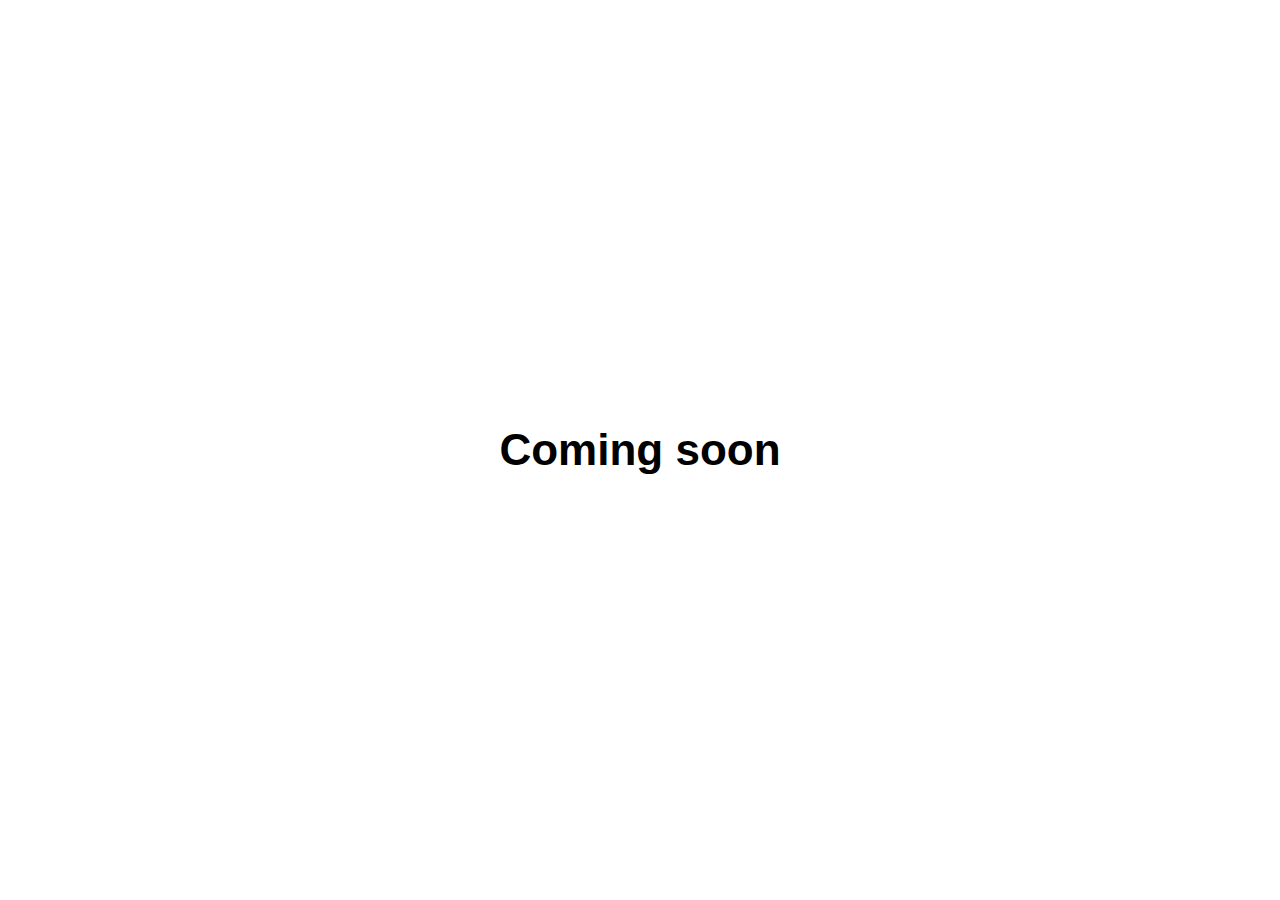
==== public/index.html @ 84a799cb "Add the first serious skeleton" ====
<!DOCTYPE html>
<html>
  <head>
    <meta charset='utf-8'>

    <meta property='og:title' content='Gray &middot; A Mac App To Change The Appearance of Apps' />
    <meta property='og:description' content='Gray is an app that helps set the perfect balance between light and dark.' />
    <meta property='og:url' content='http://usegray.com' />
    <meta property='og:type' content='website' />
    <meta property='og:image' content='http://usegray.com/images/' />

    <meta name='viewport' content='width=device-width, initial-scale=1, shrink-to-fit=no, user-scalable=no, viewport-fit=cover'>
    <meta name='author' content='Ramon Gilabert'>
    <meta name='designer' content='Ramon Gilabert'>
    <meta name='description' content='Gray is an app that helps set the perfect balance between light and dark.'>
    <meta name='subject' content='Application'>
    <meta name='url' content='http://usegray.com'>
    <meta name='distribution' content='Global'>
    <meta name='rating' content='General'>
    <meta name='twitter:card' content='summary_large_image' />
    <meta name='twitter:creator' content='@RamonGilabert' />

    <!-- <link rel='icon' href='./images/general/favicon.ico'> -->
    <link rel='stylesheet' type='text/css' href='./css/index.css' />
    <link rel='stylesheet' type='text/css' href='./css/typography.css' />
    <script src='./js/horisont.js'></script>
    <script src='./js/main.js'></script>
    <title>Gray</title>
  </head>
  <body>
    <div class='page'>
      <h1 class='page-title'>Ramon Gilabert &amp;middot; Product Designer</h1>
      <nav></nav>
		  <div class='hero'>
        <h2>Coming soon</h2>
		  </div>
    </div>
  </body>
</html>
---- public/css/index.css ----
*, html {
  margin: 0;
  padding: 0;
  outline: 0;
}

html, body {
  margin: 0 auto;
  background-color: background-color;
}

button {
  text-decoration: none;
  border: 0px;
  background-color: transparent;
  cursor: pointer;
}

button:focus {
  outline: 0;
}

.email {
  cursor: pointer;
}

.page-title {
  position: absolute;
  width: 1px;
  height: 1px;
  top: 0;
  left: 0;
  clip: rect(0, 1px, 1px, 0);
}
---- public/css/typography.css ----
body {
  font-family: -apple-system, BlinkMacSystemFont, 
  "Segoe UI", Roboto, Helvetica, Arial, sans-serif, 
  "Apple Color Emoji", "Segoe UI Emoji", "Segoe UI Symbol";
}

h2 {
  font-size: 44px;
  font-weight: bold;
  position: absolute;
  margin-left: 50vw;
  margin-top: 50vh;
  transform: translate(-50%, -50%);
}
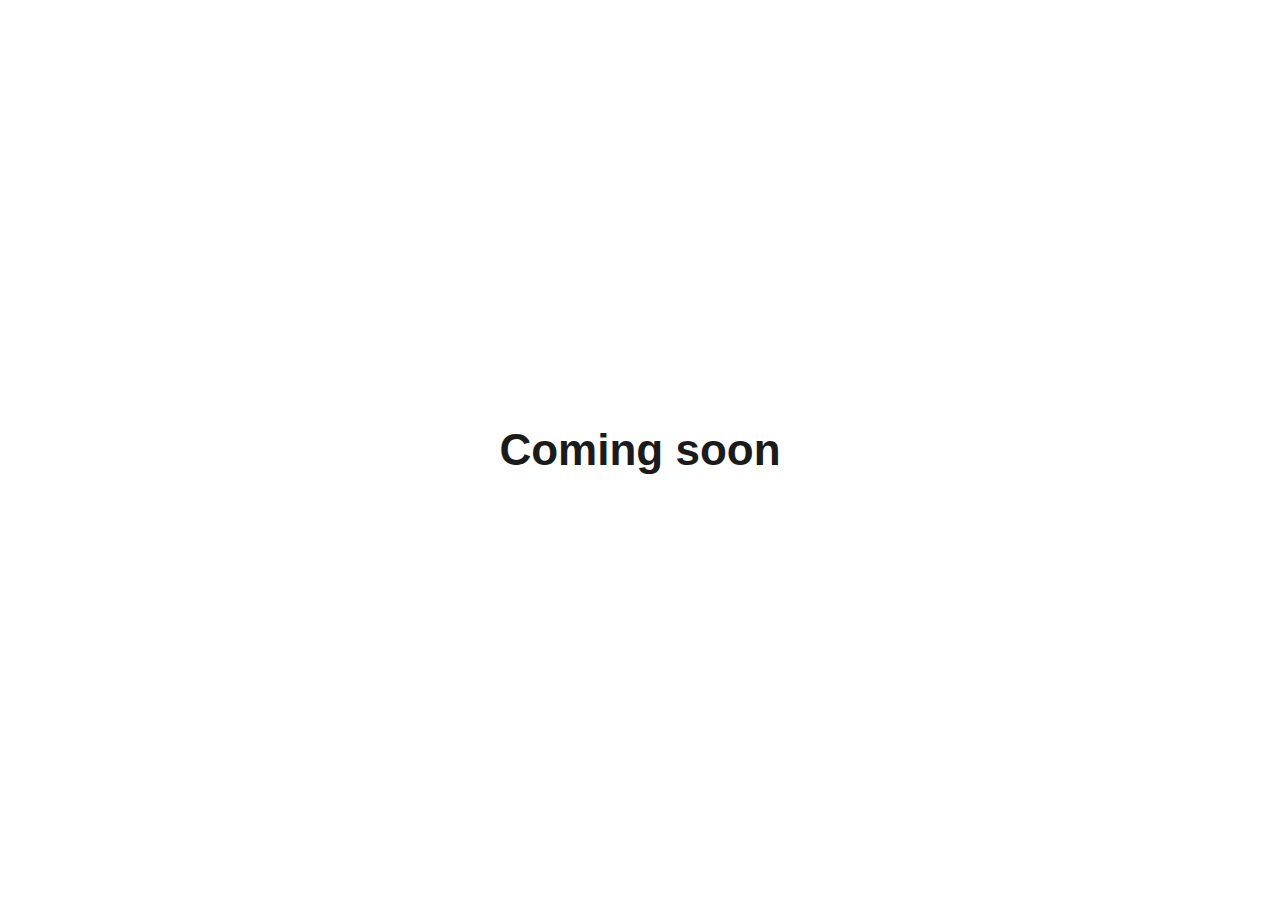
==== commit 3ae1d6ff: "Add a fixed background" ====
--- a/public/index.html
+++ b/public/index.html
@@ -23,12 +23,14 @@
     <!-- <link rel='icon' href='./images/general/favicon.ico'> -->
     <link rel='stylesheet' type='text/css' href='./css/index.css' />
     <link rel='stylesheet' type='text/css' href='./css/typography.css' />
+    <link rel='stylesheet' type='text/css' href='./css/home.css' />
     <script src='./js/horisont.js'></script>
     <script src='./js/main.js'></script>
     <title>Gray</title>
   </head>
   <body>
     <div class='page'>
+      <div class='gradient'></div>
       <h1 class='page-title'>Ramon Gilabert &amp;middot; Product Designer</h1>
       <nav></nav>
 		  <div class='hero'>
--- a/public/css/typography.css
+++ b/public/css/typography.css
@@ -7,6 +7,7 @@
 h2 {
   font-size: 44px;
   font-weight: bold;
+  color: #1B1B1B;
   position: absolute;
   margin-left: 50vw;
   margin-top: 50vh;
--- a/public/css/home.css
+++ b/public/css/home.css
@@ -0,0 +1,38 @@
+*, html {
+  margin: 0;
+  padding: 0;
+  outline: 0;
+}
+
+html, body {
+  margin: 0 auto;
+  background-color: background-color;
+}
+
+button {
+  text-decoration: none;
+  border: 0px;
+  background-color: transparent;
+  cursor: pointer;
+}
+
+button:focus {
+  outline: 0;
+}
+
+body {
+  background-image: linear-gradient(#EFEFF0, #D8E4F0);
+}
+
+.email {
+  cursor: pointer;
+}
+
+.page-title {
+  position: absolute;
+  width: 1px;
+  height: 1px;
+  top: 0;
+  left: 0;
+  clip: rect(0, 1px, 1px, 0);
+}
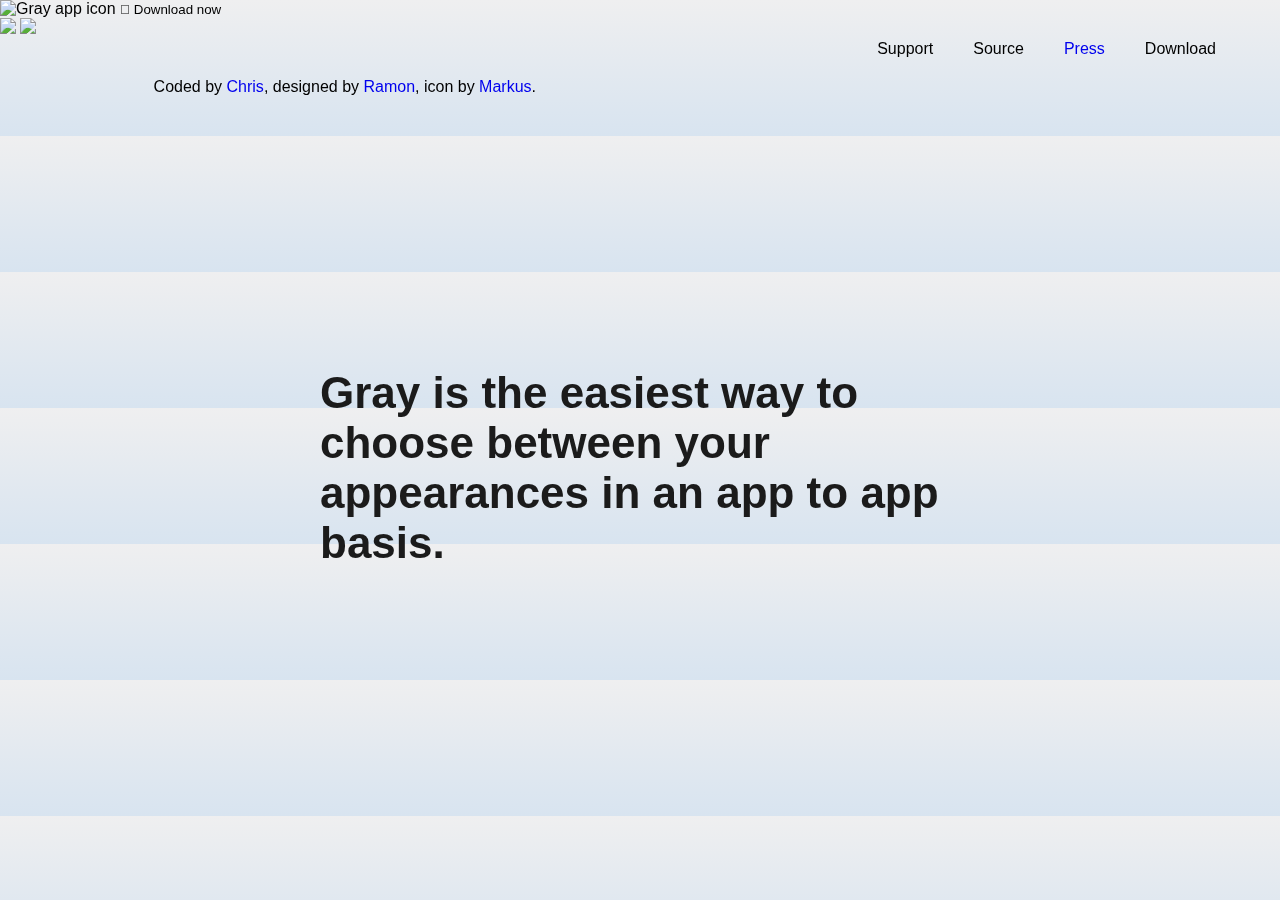
==== commit 09fdfe2f: "Add the link to press" ====
--- a/public/index.html
+++ b/public/index.html
@@ -22,6 +22,7 @@
 
     <!-- <link rel='icon' href='./images/general/favicon.ico'> -->
     <link rel='stylesheet' type='text/css' href='./css/index.css' />
+    <link rel='stylesheet' type='text/css' href='./css/color.css' />
     <link rel='stylesheet' type='text/css' href='./css/typography.css' />
     <link rel='stylesheet' type='text/css' href='./css/home.css' />
     <script src='./js/horisont.js'></script>
@@ -31,11 +32,33 @@
   <body>
     <div class='page'>
       <div class='gradient'></div>
-      <h1 class='page-title'>Ramon Gilabert &amp;middot; Product Designer</h1>
-      <nav></nav>
-		  <div class='hero'>
-        <h2>Coming soon</h2>
-		  </div>
+      <div class='rectangles'>
+        <div class='top'></div>
+        <div class='bottom'></div>
+      </div>
+      <h1 class='page-title'>Gray &middot; Change your theme from light to dark</h1>
+      <div class='content'>
+        <nav>
+          <a>Support</a>
+          <a>Source</a>
+          <a href='press.html'>Press</a>
+          <a class='download'>Download</a>
+        </nav>
+        <div class='middle'>
+          <div class='explanation'>
+            <img src='./images/general/icon.svg' alt='Gray app icon'>
+            <h2><span class='gray'>Gray</span> is the easiest way to choose between your appearances in an app to app basis.</h2>
+            <button class='squircle'><span>&#63743;</span> Download now</button>
+          </div>
+          <div class='images'>
+            <img class='dark' src='./images/home/dark.png'>
+            <img class='light' src='./images/home/light.png'>
+          </div>
+        </div>
+        <div class='credits'>
+          <p>Coded by <a href='#'>Chris</a>, designed by <a href='#'>Ramon</a>, icon by <a href='#'>Markus</a>.</p>
+        </div>
+      </div>
     </div>
   </body>
 </html>
--- a/public/css/index.css
+++ b/public/css/index.css
@@ -6,7 +6,6 @@
 
 html, body {
   margin: 0 auto;
-  background-color: background-color;
 }
 
 button {
@@ -24,6 +23,14 @@
   cursor: pointer;
 }
 
+.gradient {
+  width: 100vw;
+  height: 100vh;
+  position: fixed;
+  top: 0;
+  z-index: -1;
+}
+
 .page-title {
   position: absolute;
   width: 1px;
@@ -33,4 +40,58 @@
   clip: rect(0, 1px, 1px, 0);
 }
 
+nav {
+  position: absolute;
+  display: flex;
+  justify-content: flex-end;
+  top: 40px;
+  right: 64px;
+}
 
+nav a {
+  margin-left: 40px;
+  cursor: pointer;
+  text-decoration: none;
+  border: none;
+}
+
+.credits {
+  margin-top: 40px;
+  margin-left: 12%;
+  padding-bottom: 40px;
+}
+
+.credits a {
+  cursor: pointer;
+  text-decoration: none;
+  border: 0px;
+}
+
+.rectangles {
+  width: 100vw;
+  height: 100vh;
+  position: fixed;
+  z-index: 0;
+}
+
+.rectangles .top {
+  position: absolute;
+  left: -232px;
+  top: -320px;
+  width: 500px;
+  height: 500px;
+  opacity: 0.1;
+  border-radius: 156px;
+  transform: rotate(-14deg);
+}
+
+.rectangles .bottom {
+  position: absolute;
+  right: -232px;
+  bottom: -280px;
+  width: 720px;
+  height: 720px;
+  opacity: 0.15;
+  border-radius: 248px;
+  transform: rotate(21deg);
+}
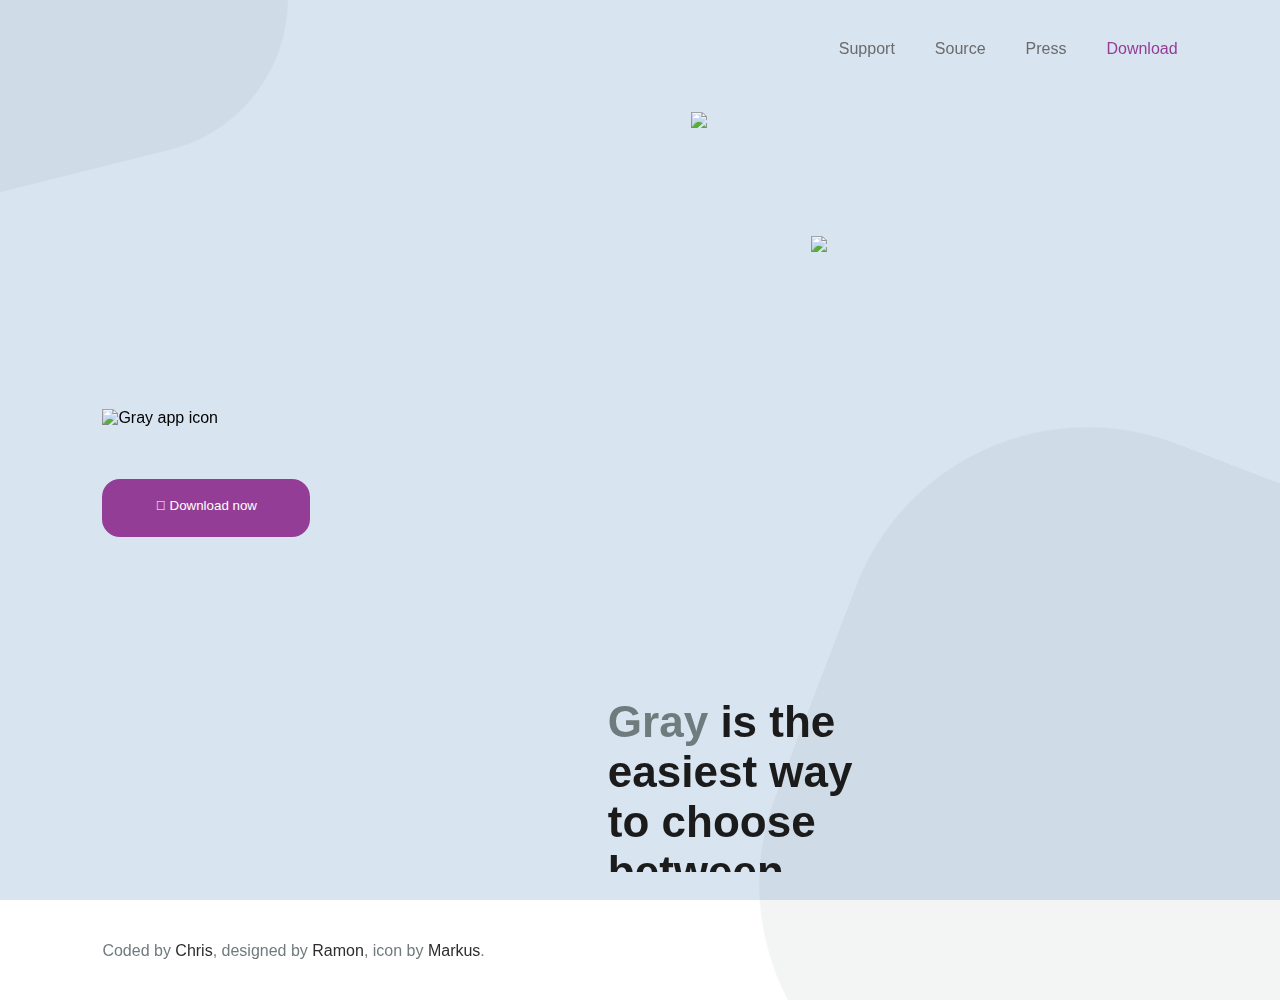
==== commit 285ced80: "Add the transition in the background" ====
--- a/public/index.html
+++ b/public/index.html
@@ -39,16 +39,16 @@
       <h1 class='page-title'>Gray &middot; Change your theme from light to dark</h1>
       <div class='content'>
         <nav>
-          <a>Support</a>
-          <a>Source</a>
-          <a href='press.html'>Press</a>
-          <a class='download'>Download</a>
+          <a class='link email'>Support</a>
+          <a class='link' href='https://github.com/zenangst/Gray'>Source</a>
+          <a class='link' href='press.html'>Press</a>
+          <a class='download' href='#'>Download</a>
         </nav>
         <div class='middle'>
           <div class='explanation'>
-            <img src='./images/general/icon.svg' alt='Gray app icon'>
+            <img class='icon' src='./images/general/icon.svg' alt='Gray app icon'>
             <h2><span class='gray'>Gray</span> is the easiest way to choose between your appearances in an app to app basis.</h2>
-            <button class='squircle'><span>&#63743;</span> Download now</button>
+            <button class='download-now' href='#'><span>&#63743;</span> Download now</button>
           </div>
           <div class='images'>
             <img class='dark' src='./images/home/dark.png'>
--- a/public/css/index.css
+++ b/public/css/index.css
@@ -41,11 +41,10 @@
 }
 
 nav {
-  position: absolute;
   display: flex;
   justify-content: flex-end;
-  top: 40px;
-  right: 64px;
+  margin-top: 40px;
+  margin-right: 8%;
 }
 
 nav a {
@@ -57,7 +56,7 @@
 
 .credits {
   margin-top: 40px;
-  margin-left: 12%;
+  margin-left: 8%;
   padding-bottom: 40px;
 }
 
@@ -71,7 +70,7 @@
   width: 100vw;
   height: 100vh;
   position: fixed;
-  z-index: 0;
+  z-index: -1;
 }
 
 .rectangles .top {
@@ -80,7 +79,7 @@
   top: -320px;
   width: 500px;
   height: 500px;
-  opacity: 0.1;
+  opacity: 0.08;
   border-radius: 156px;
   transform: rotate(-14deg);
 }
@@ -91,7 +90,7 @@
   bottom: -280px;
   width: 720px;
   height: 720px;
-  opacity: 0.15;
+  opacity: 0.08;
   border-radius: 248px;
   transform: rotate(21deg);
 }
--- a/public/css/color.css
+++ b/public/css/color.css
@@ -0,0 +1,83 @@
+nav a {
+  color: #6A6B6C;
+}
+
+nav a.darken {
+  color: #F1F1F1;
+}
+
+nav .download {
+  color: #943D96;
+}
+
+nav .download.darken {
+  color: #FCB827;
+}
+
+h2 {
+	color: #2D2D2D;
+}
+
+h2.darken {
+	color: #F1F1F1;
+}
+
+h2 span {
+	color: #6F7B7D;
+}
+
+h2 span.darken {
+	color: #9FA3A4;
+}
+
+button {
+	background-color: #943D96;
+	color: #FFFFFF;
+}
+
+button.darken {
+	background-color: #FCB827;
+	color: #FFFFFF;
+}
+
+.gradient {
+  /*background: linear-gradient(#EFEFF0, #D8E4F0);*/
+  background: #D8E4F0;
+}
+
+.gradient.darken {
+	/*background: linear-gradient(#1E2127, #0A0B0D);*/
+	background: #131417;
+}
+
+.credits p {
+	color: #6F7B7D;
+}
+
+.credits p.darken {
+	color: #F1F1F1;
+}
+
+.credits a {
+	color: #2D2D2D;
+}
+
+.credits a.darken {
+	color: #FCB827;
+}
+
+.rectangles .top {
+	background: #6C6D6F;
+}
+
+.rectangles .top.darken {
+	background: #D8E4F0;
+}
+
+.rectangles .bottom {
+  background: #6C6D6F;
+}
+
+.rectangles .bottom.darken {
+  background: #D8E4F0;
+}
--- a/public/css/home.css
+++ b/public/css/home.css
@@ -1,38 +1,73 @@
-*, html {
-  margin: 0;
-  padding: 0;
-  outline: 0;
+.page {
+  position: relative;
 }
 
-html, body {
+.content {
+  display: flex;
+  flex-direction: column;
+  align-content: space-between;
+  justify-content: space-between;
+  min-height: 1000px;
+  min-width: 1200px;
+  max-width: 1460px;
+  height: 100vh;
   margin: 0 auto;
-  background-color: background-color;
 }
 
-button {
-  text-decoration: none;
-  border: 0px;
-  background-color: transparent;
-  cursor: pointer;
+.middle {
+  width: 100%;
+  display: flex;
+  overflow: hidden;
+  align-items: center;
+  justify-content: space-between;
+  margin: 0 auto;
+  margin-top: 24px;
 }
 
-button:focus {
-  outline: 0;
+.explanation {
+  position: relative;
+  max-width: 620px;
+  width: 70%;
+  margin-left: 8%;
+  margin-top: -3%;
 }
 
-body {
-  background-image: linear-gradient(#EFEFF0, #D8E4F0);
+.explanation img {
+  cursor: pointer;
+  width: 80px;
+  margin-bottom: 20px;
 }
 
-.email {
-  cursor: pointer;
+.explanation button {
+  width: 208px;
+  height: 58px;
+  position: relative;
+  display: block;
+  margin-top: 32px;
+  border-radius: 18px;
+  padding-bottom: 4px;
 }
 
-.page-title {
+.images {
+  position: relative;
+  width: 30%;
+  height: 760px;
+  margin-right: 5.4%;
+}
+
+.images img {
+  width: 400px;
   position: absolute;
-  width: 1px;
-  height: 1px;
-  top: 0;
-  left: 0;
-  clip: rect(0, 1px, 1px, 0);
+  float: right;
+  right: 0;
 }
+
+.images .dark {
+  margin-top: 124px;
+  z-index: 0;
+}
+
+.images .light {
+  z-index: 1;
+  right: 120px;
+}
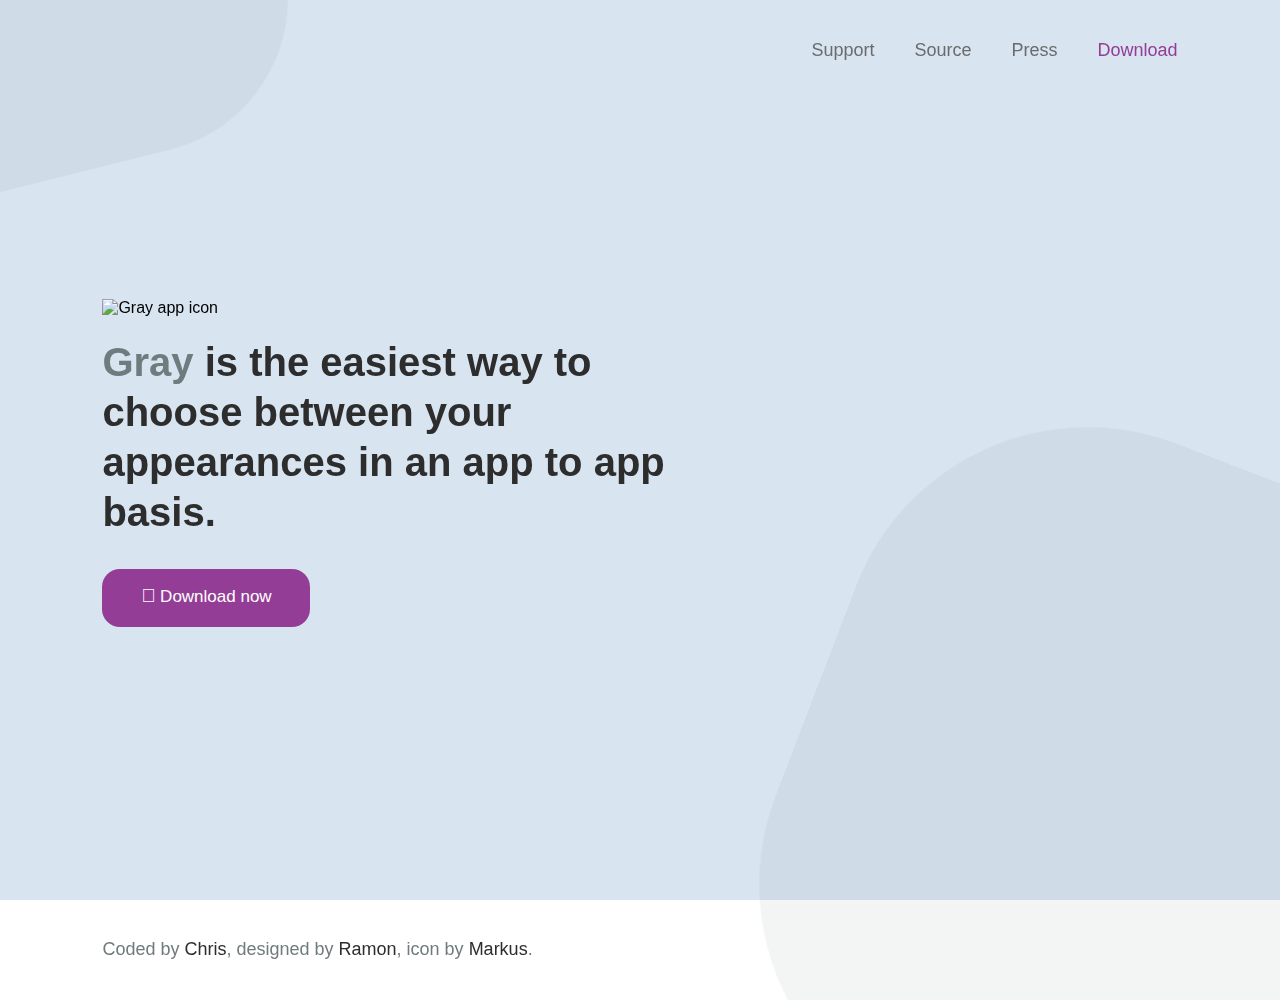
==== commit 38c6adcb: "Add a bit more context" ====
--- a/public/index.html
+++ b/public/index.html
@@ -40,7 +40,7 @@
       <div class='content'>
         <nav>
           <a class='link email'>Support</a>
-          <a class='link' href='https://github.com/zenangst/Gray'>Source</a>
+          <a class='link' href='https://github.com/zenangst/Gray' target='_blank'>Source</a>
           <a class='link' href='press.html'>Press</a>
           <a class='download' href='#'>Download</a>
         </nav>
@@ -51,12 +51,16 @@
             <button class='download-now' href='#'><span>&#63743;</span> Download now</button>
           </div>
           <div class='images'>
-            <img class='dark' src='./images/home/dark.png'>
-            <img class='light' src='./images/home/light.png'>
+<!--             <img class='dark' src='./images/home/dark.png'>
+            <img class='light' src='./images/home/light.png'> -->
+            <div class='app dark'></div>
+            <div class='app light'></div>
           </div>
         </div>
         <div class='credits'>
-          <p>Coded by <a href='#'>Chris</a>, designed by <a href='#'>Ramon</a>, icon by <a href='#'>Markus</a>.</p>
+          <p>Coded by <a href='https://github.com/zenangst' target='_blank'>Chris</a>, designed by 
+            <a href='https://gilabert.design' target='_blank'>Ramon</a>, icon by 
+            <a href='https://dribbble.com/MarkusHalvorsen' target='_blank'>Markus</a>.</p>
         </div>
       </div>
     </div>
--- a/public/css/typography.css
+++ b/public/css/typography.css
@@ -5,11 +5,25 @@
 }
 
 h2 {
-  font-size: 44px;
-  font-weight: bold;
-  color: #1B1B1B;
-  position: absolute;
-  margin-left: 50vw;
-  margin-top: 50vh;
-  transform: translate(-50%, -50%);
+  font-size: 40px;
+  line-height: 50px;
+  font-weight: 600;
 }
+
+nav a {
+  font-size: 18px;
+  font-weight: 500;
+}
+
+button {
+  font-size: 17px;
+}
+
+button span {
+  font-size: 19px;
+}
+
+.credits {
+  font-size: 18px;
+  font-weight: 500;
+}
--- a/public/css/home.css
+++ b/public/css/home.css
@@ -29,7 +29,7 @@
   max-width: 620px;
   width: 70%;
   margin-left: 8%;
-  margin-top: -3%;
+  margin-top: -4.5%;
 }
 
 .explanation img {
@@ -55,19 +55,33 @@
   margin-right: 5.4%;
 }
 
-.images img {
+.images div {
   width: 400px;
+  height: 900px;
   position: absolute;
   float: right;
   right: 0;
+  background-size: 400px 632px;
+  background-repeat: no-repeat;
+  object-fit: cover;
 }
 
 .images .dark {
+  background-image: url('../images/home/dark.png');
   margin-top: 124px;
   z-index: 0;
 }
 
+.images .dark.darken {
+  background-image: url('../images/home/light.png');
+}
+
 .images .light {
+  background-image: url('../images/home/light.png');
   z-index: 1;
   right: 120px;
 }
+
+.images .light.darken {
+  background-image: url('../images/home/dark.png');
+}
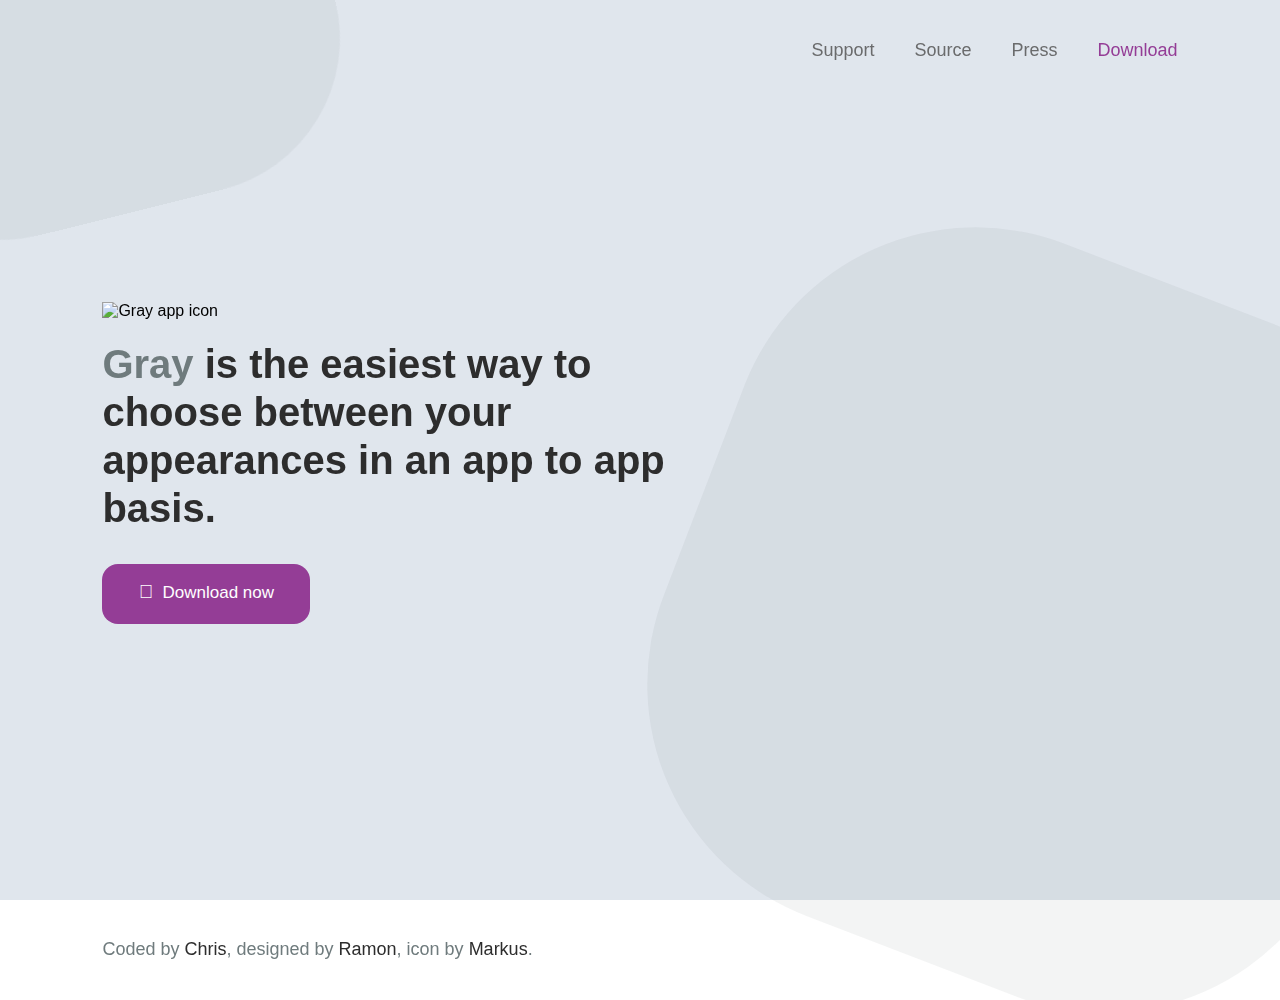
==== commit b932188d: "First iteration" ====
--- a/public/index.html
+++ b/public/index.html
@@ -48,7 +48,7 @@
           <div class='explanation'>
             <img class='icon' src='./images/general/icon.svg' alt='Gray app icon'>
             <h2><span class='gray'>Gray</span> is the easiest way to choose between your appearances in an app to app basis.</h2>
-            <button class='download-now' href='#'><span>&#63743;</span> Download now</button>
+            <button class='download-now' href='#'><span>&#63743;</span>&nbsp; Download now</button>
           </div>
           <div class='images'>
 <!--             <img class='dark' src='./images/home/dark.png'>
--- a/public/css/index.css
+++ b/public/css/index.css
@@ -24,11 +24,15 @@
 }
 
 .gradient {
-  width: 100vw;
-  height: 100vh;
   position: fixed;
   top: 0;
+  right: 0;
+  bottom: 0;
+  left: 0;
   z-index: -1;
+  transform: translate3d(0, 0, 0);
+  backface-visibility: hidden;
+  perspective: 1000;
 }
 
 .page-title {
@@ -75,8 +79,8 @@
 
 .rectangles .top {
   position: absolute;
-  left: -232px;
-  top: -320px;
+  left: -180px;
+  top: -280px;
   width: 500px;
   height: 500px;
   opacity: 0.08;
@@ -86,8 +90,8 @@
 
 .rectangles .bottom {
   position: absolute;
-  right: -232px;
-  bottom: -280px;
+  right: -120px;
+  bottom: -80px;
   width: 720px;
   height: 720px;
   opacity: 0.08;
--- a/public/css/color.css
+++ b/public/css/color.css
@@ -28,6 +28,7 @@
 
 h2 span.darken {
 	color: #9FA3A4;
+	color: #FCB827;
 }
 
 button {
@@ -42,7 +43,7 @@
 
 .gradient {
   /*background: linear-gradient(#EFEFF0, #D8E4F0);*/
-  background: #D8E4F0;
+  background: #E0E6ED;
 }
 
 .gradient.darken {
--- a/public/css/typography.css
+++ b/public/css/typography.css
@@ -6,7 +6,11 @@
 
 h2 {
   font-size: 40px;
-  line-height: 50px;
+  line-height: 48px;
+  font-weight: 600;
+}
+
+h2 span {
   font-weight: 600;
 }
 
--- a/public/css/home.css
+++ b/public/css/home.css
@@ -9,7 +9,7 @@
   justify-content: space-between;
   min-height: 1000px;
   min-width: 1200px;
-  max-width: 1460px;
+  max-width: 1660px;
   height: 100vh;
   margin: 0 auto;
 }
@@ -40,35 +40,36 @@
 
 .explanation button {
   width: 208px;
-  height: 58px;
+  height: 60px;
   position: relative;
   display: block;
   margin-top: 32px;
-  border-radius: 18px;
+  border-radius: 16px;
   padding-bottom: 4px;
 }
 
 .images {
   position: relative;
   width: 30%;
-  height: 760px;
+  height: 900px;
   margin-right: 5.4%;
 }
 
 .images div {
-  width: 400px;
-  height: 900px;
+  margin-top: 40px;
+  width: 522px;
+  height: 1200px;
   position: absolute;
   float: right;
   right: 0;
-  background-size: 400px 632px;
+  background-size: 460px 727px;
   background-repeat: no-repeat;
   object-fit: cover;
 }
 
 .images .dark {
   background-image: url('../images/home/dark.png');
-  margin-top: 124px;
+  margin-top: 144px;
   z-index: 0;
 }
 
@@ -79,7 +80,7 @@
 .images .light {
   background-image: url('../images/home/light.png');
   z-index: 1;
-  right: 120px;
+  right: 140px;
 }
 
 .images .light.darken {
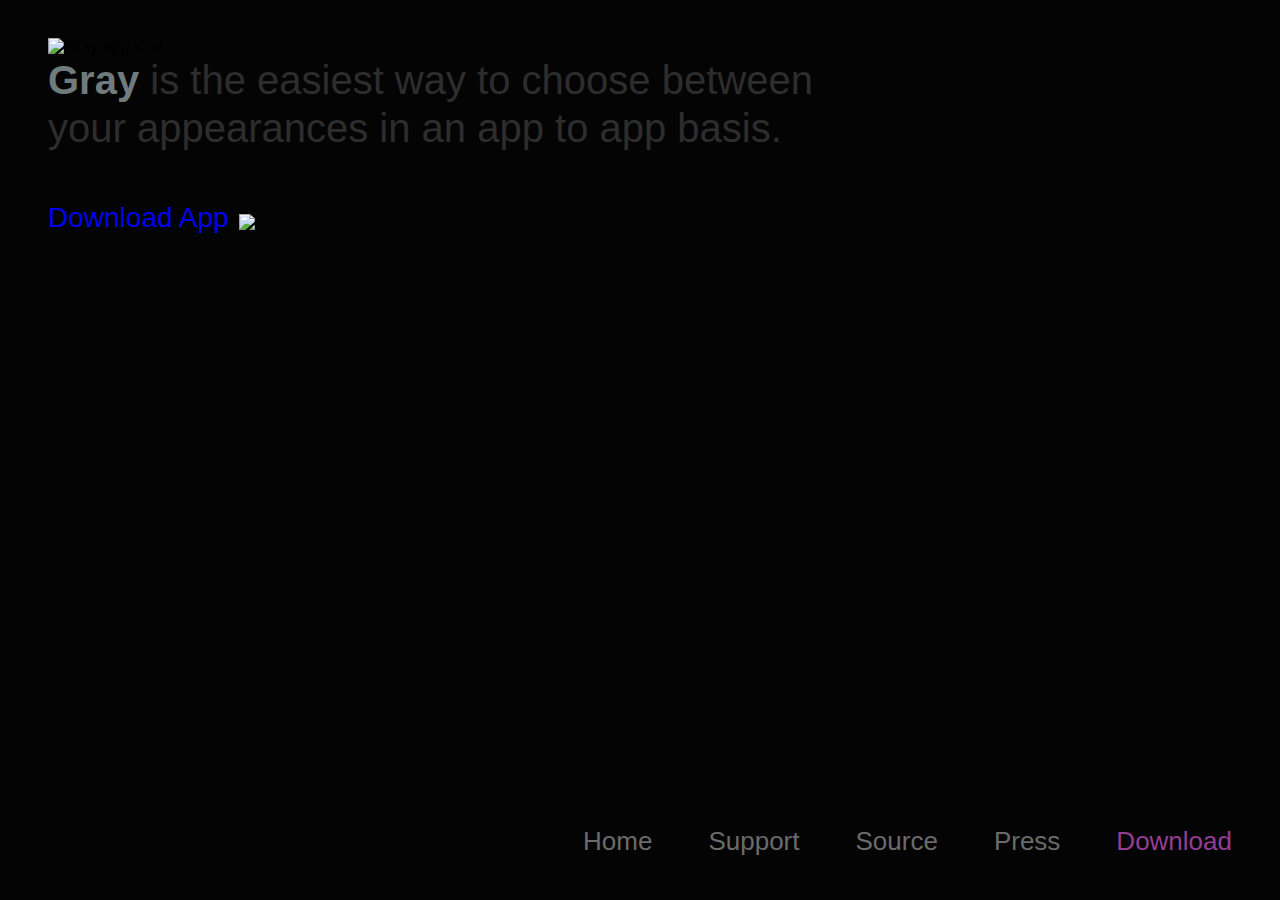
==== commit 700168b6: "Add the favicon" ====
--- a/public/index.html
+++ b/public/index.html
@@ -19,8 +19,13 @@
     <meta name='rating' content='General'>
     <meta name='twitter:card' content='summary_large_image' />
     <meta name='twitter:creator' content='@RamonGilabert' />
+    <meta name="msapplication-TileColor" content="#DA532C">
+    <meta name="theme-color" content="#FFFFFF">
 
-    <!-- <link rel='icon' href='./images/general/favicon.ico'> -->
+    <link rel="apple-touch-icon" sizes="180x180" href="./images/general/apple-touch-icon.png">
+    <link rel="icon" type="image/png" sizes="32x32" href="./images/general/favicon-32x32.png">
+    <link rel="icon" type="image/png" sizes="16x16" href="./images/general/favicon-16x16.png">
+    <link rel='icon' href='./images/general/favicon.ico'>
     <link rel='stylesheet' type='text/css' href='./css/index.css' />
     <link rel='stylesheet' type='text/css' href='./css/color.css' />
     <link rel='stylesheet' type='text/css' href='./css/typography.css' />
@@ -29,40 +34,34 @@
     <script src='./js/main.js'></script>
     <title>Gray</title>
   </head>
-  <body>
-    <div class='page'>
-      <div class='gradient'></div>
-      <div class='rectangles'>
-        <div class='top'></div>
-        <div class='bottom'></div>
+  <body id='home'>
+    <h1 class='page-title'>Gray &middot; Change your theme from light to dark</h1>
+    <div class='content'>
+      <div class='right'>
+        <div class='paragraph proposition-one'>
+          <img class='icon' src='./images/general/icon.svg' alt='Gray app icon'>
+          <h2><span class='gray'>Gray</span> is the easiest way to choose between your appearances in an app to app basis.</h2>
+          <div class='button'>
+            <a class='kit' href='https://github.com/RamonGilabert/Gray/raw/master/public/resources/gray-kit.zip' target='_blank'>Download App</a>
+            <div class='arrow'>
+              <img class='first-arrow' src='./images/press/arrow.svg'>
+              <img class='second-arrow' src='./images/press/arrow.svg'>
+            </div>
+          </div>
+        </div>
       </div>
-      <h1 class='page-title'>Gray &middot; Change your theme from light to dark</h1>
-      <div class='content'>
+      <div class='left'>
         <nav>
+          <a class='link' href='index.html'>Home</a>
           <a class='link email'>Support</a>
           <a class='link' href='https://github.com/zenangst/Gray' target='_blank'>Source</a>
           <a class='link' href='press.html'>Press</a>
           <a class='download' href='#'>Download</a>
         </nav>
-        <div class='middle'>
-          <div class='explanation'>
-            <img class='icon' src='./images/general/icon.svg' alt='Gray app icon'>
-            <h2><span class='gray'>Gray</span> is the easiest way to choose between your appearances in an app to app basis.</h2>
-            <button class='download-now' href='#'><span>&#63743;</span>&nbsp; Download now</button>
-          </div>
-          <div class='images'>
-<!--             <img class='dark' src='./images/home/dark.png'>
-            <img class='light' src='./images/home/light.png'> -->
-            <div class='app dark'></div>
-            <div class='app light'></div>
-          </div>
-        </div>
-        <div class='credits'>
-          <p>Coded by <a href='https://github.com/zenangst' target='_blank'>Chris</a>, designed by 
-            <a href='https://gilabert.design' target='_blank'>Ramon</a>, icon by 
-            <a href='https://dribbble.com/MarkusHalvorsen' target='_blank'>Markus</a>.</p>
-        </div>
       </div>
-    </div>
+      <!-- <div class='images'>
+        <div class='app dark'></div>
+        <div class='app light'></div>
+      </div> -->
   </body>
 </html>
--- a/public/css/index.css
+++ b/public/css/index.css
@@ -6,6 +6,60 @@
 
 html, body {
   margin: 0 auto;
+  height: 100%;
+}
+
+body {
+  min-height: 100%;
+  background: #040404;
+}
+
+nav {
+  height: 100%;
+  justify-content: flex-end;
+  align-items: flex-end;
+  flex-grow: 1;
+}
+
+nav a {
+  margin-left: 56px;
+}
+
+.content {
+  position: relative;
+  display: flex;
+  align-items: center;
+  flex-direction: row;
+  justify-content: space-between;
+  width: 100%;
+  height: 100%;
+  min-height: 700px;
+  box-sizing: border-box;
+  padding: 38px 48px 42px 48px;
+  margin: 0 auto;
+}
+
+.right {
+  height: 100%;
+  width: 50%;
+  position: relative;
+  display: flex;
+  flex-direction: column;
+  justify-content: space-between;
+  order: 1;
+}
+
+.left {
+  position: relative;
+  height: 100%;
+  width: 50%;
+  order: 2;
+}
+
+.paragraph {
+  width: 100%;
+  max-width: 780px;
+  position: relative;
 }
 
 button {
@@ -13,26 +67,60 @@
   border: 0px;
   background-color: transparent;
   cursor: pointer;
+  padding-bottom: 2px;
+  transition: all 0.3s ease;
 }
 
 button:focus {
   outline: 0;
 }
 
+button a {
+  text-decoration: none;
+}
+
+button a:after {
+  text-decoration: none;
+  display: none;
+}
+
+.buttons a:after {
+  display: none;
+}
+
+.button {
+  margin-top: 48px;
+  height: 44px;
+  overflow: hidden;
+}
+
+.kit {
+  display: inline-block;
+  transition: color 0.3s ease;
+  width: auto;
+  border: 0;
+  position: relative;
+  bottom: 3.5px;
+}
+
+.arrow {
+  margin-left: 6px;
+  display: inline-flex;
+  flex-direction: column;
+  align-items: center;
+  align-content: center;
+  justify-content: center;
+  position: relative;
+  transition: bottom 0.3s ease;
+}
+
+.arrow img {
+  margin-top: 14px;
+  width: 17px;
+}
+
 .email {
   cursor: pointer;
-}
-
-.gradient {
-  position: fixed;
-  top: 0;
-  right: 0;
-  bottom: 0;
-  left: 0;
-  z-index: -1;
-  transform: translate3d(0, 0, 0);
-  backface-visibility: hidden;
-  perspective: 1000;
 }
 
 .page-title {
@@ -46,55 +134,127 @@
 
 nav {
   display: flex;
-  justify-content: flex-end;
-  margin-top: 40px;
-  margin-right: 8%;
+  justify-content: space-between;
+  align-self: flex-end;
 }
 
 nav a {
-  margin-left: 40px;
   cursor: pointer;
   text-decoration: none;
   border: none;
-}
-
-.credits {
-  margin-top: 40px;
-  margin-left: 8%;
-  padding-bottom: 40px;
-}
-
-.credits a {
-  cursor: pointer;
-  text-decoration: none;
-  border: 0px;
-}
-
-.rectangles {
-  width: 100vw;
-  height: 100vh;
-  position: fixed;
+  position: relative;
+  z-index: 1;
+  overflow: hidden;
+  padding-top: 1px;
+  padding-bottom: 1px;
+}
+
+nav .selected {
+  opacity: 0.7;
+  opacity: 1;
+}
+
+nav .selected:after {
+  display: none;
+}
+
+a {
+  cursor: pointer;
+  text-decoration: none;
+  border: none;
+  position: relative;
+  z-index: 0;
+}
+
+a:after {
+  content: '';
+  position: absolute;
   z-index: -1;
-}
-
-.rectangles .top {
-  position: absolute;
-  left: -180px;
-  top: -280px;
-  width: 500px;
-  height: 500px;
-  opacity: 0.08;
-  border-radius: 156px;
-  transform: rotate(-14deg);
-}
-
-.rectangles .bottom {
-  position: absolute;
-  right: -120px;
-  bottom: -80px;
-  width: 720px;
-  height: 720px;
-  opacity: 0.08;
-  border-radius: 248px;
-  transform: rotate(21deg);
-}
+  top: 100%;
+  right: 0%;
+  bottom: 0%;
+  left: 0%;
+  transition: all .1s ease;
+}
+
+a:hover:after {
+  top: 0%;
+  transition: all .3s ease;
+}
+
+@media only screen and (max-height: 700px), screen and (max-width: 500px) {
+  .content {
+    height: 100%;
+  }
+}
+
+@media only screen and (max-width: 1600px) {
+  .content {
+    flex-direction: column;
+  }
+
+  nav {
+    justify-content: flex-end;
+  }
+
+  .right {
+    width: 100%;
+    height: 80%;
+  }
+
+  .left {
+    width: 100%;
+    height: 20%;
+  }
+}
+
+@media only screen and (max-width: 1000px) {
+  .press {
+    max-width: 640px;
+  }
+
+  nav {
+    justify-content: space-between;
+  }
+
+  nav a {
+    margin-left: 0;
+  }
+}
+
+@media only screen and (max-width: 600px) {
+  .content {
+    padding: 24px 32px 28px 32px;
+  }
+
+  .download {
+    display: none;
+    margin-right: 0px;
+  }
+}
+
+@media only screen and (max-width: 450px) {
+  .right {
+    order: 2;
+    margin-bottom: 30vh;
+  }
+
+  .left {
+    order: 1;
+    margin-bottom: 18vh;
+  }
+
+  .button {
+    margin-top: 120px;
+  }
+
+  .content {
+    height: auto;
+    padding: 20px 24px;
+    justify-content: flex-start;
+  }
+
+  .selected {
+    display: none;
+  }
+}
--- a/public/css/typography.css
+++ b/public/css/typography.css
@@ -7,27 +7,100 @@
 h2 {
   font-size: 40px;
   line-height: 48px;
+  font-weight: 500;
+}
+
+h2 span {
+  font-weight: 700;
+}
+
+h3 {
+  font-size: 44px;
+  line-height: 50px;
   font-weight: 600;
 }
 
-h2 span {
+h4 {
+  font-size: 36px;
   font-weight: 600;
+  opacity: 0.7;
+}
+
+p {
+  opacity: 0.9;
+  font-size: 30px;
+  line-height: 44px;
+  font-weight: 400;
 }
 
 nav a {
-  font-size: 18px;
+  font-size: 26px;
+  font-weight: 400;
+}
+
+nav .download {
   font-weight: 500;
 }
 
 button {
-  font-size: 17px;
+  font-size: 26px;
+  font-weight: 600;
 }
 
 button span {
-  font-size: 19px;
+  font-size: 22px;
+}
+
+.kit {
+  font-size: 28px;
+  font-weight: 400;
 }
 
 .credits {
-  font-size: 18px;
+  font-size: 16px;
   font-weight: 500;
 }
+
+.attribute p {
+  font-size: 16px;
+}
+
+@media only screen and (max-width: 1000px) {
+  h3 {
+    font-size: 44px;
+  }
+
+  h4 {
+    font-size: 32px;
+  }
+
+  p {
+    font-size: 26px;
+    line-height: 38px;
+  }
+
+  .kit {
+    font-size: 26px;
+    font-weight: 500;
+  }
+
+  nav a {
+    font-size: 22px;
+  }
+}
+
+@media only screen and (max-width: 500px) {
+  p {
+    font-size: 24px;
+    line-height: 38px;
+  }
+
+  .kit {
+    font-size: 26px;
+    font-weight: 500;
+  }
+
+  nav a {
+    font-size: 22px;
+  }
+}
--- a/public/css/home.css
+++ b/public/css/home.css
@@ -1,62 +1,12 @@
-.page {
-  position: relative;
-}
-
-.content {
-  display: flex;
-  flex-direction: column;
-  align-content: space-between;
-  justify-content: space-between;
-  min-height: 1000px;
-  min-width: 1200px;
-  max-width: 1660px;
-  height: 100vh;
-  margin: 0 auto;
-}
-
-.middle {
-  width: 100%;
-  display: flex;
-  overflow: hidden;
-  align-items: center;
-  justify-content: space-between;
-  margin: 0 auto;
-  margin-top: 24px;
-}
-
-.explanation {
-  position: relative;
-  max-width: 620px;
-  width: 70%;
-  margin-left: 8%;
-  margin-top: -4.5%;
-}
-
-.explanation img {
-  cursor: pointer;
-  width: 80px;
-  margin-bottom: 20px;
-}
-
-.explanation button {
-  width: 208px;
-  height: 60px;
-  position: relative;
-  display: block;
-  margin-top: 32px;
-  border-radius: 16px;
-  padding-bottom: 4px;
-}
-
 .images {
   position: relative;
   width: 30%;
   height: 900px;
-  margin-right: 5.4%;
+  margin-right: 1%;
+  margin-top: 50px;
 }
 
 .images div {
-  margin-top: 40px;
   width: 522px;
   height: 1200px;
   position: absolute;
@@ -73,16 +23,8 @@
   z-index: 0;
 }
 
-.images .dark.darken {
-  background-image: url('../images/home/light.png');
-}
-
 .images .light {
   background-image: url('../images/home/light.png');
   z-index: 1;
   right: 140px;
 }
-
-.images .light.darken {
-  background-image: url('../images/home/dark.png');
-}
